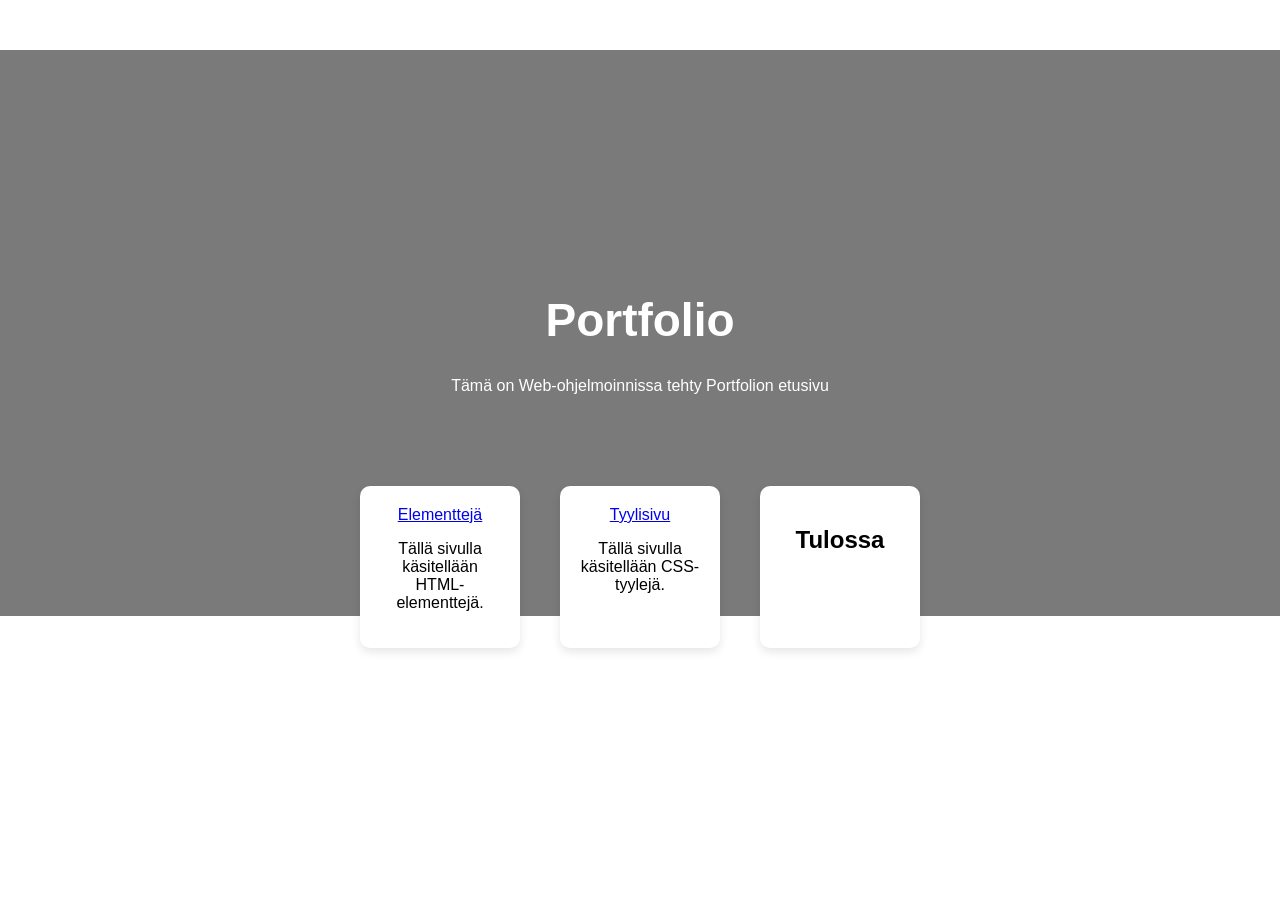
==== index.html @ 4d257c8b "Repositorioon lisäys" ====
<!DOCTYPE html>
<html lang="fi">
<head>
    <meta charset="UTF-8">
    <meta name="viewport" content="width=device-width, initial-scale=1.0">
    <link rel="stylesheet" href="style/tyylit_oma.css">
    <title>Portfolio</title>
</head>

<body>
    
    <!--Tyhjä palkki ylhäällä-->
    <div class="top-bar"></div>



    <section class="content">
        <h1>Portfolio</h1>
        <p>Tämä on Web-ohjelmoinnissa tehty Portfolion etusivu</p>
    </section>
    
    <div class="cards-wrapper"></div>
        <section class="cards">
            <div class="card">
            <a href="pages\elementteja.html">Elementtejä</a>
            <p>Tällä sivulla käsitellään HTML-elementtejä.</p>
            </div>

            <div class="card">
            <a href="pages\tyylisivuista.html">Tyylisivu</a>
            <p>Tällä sivulla käsitellään CSS-tyylejä.</p>
            </div>

            <div class="card">
            <h2>Tulossa</h2>
            </div>
    </section>
    </div>
</body>
</html>
---- style/tyylit_oma.css ----
@media screen and (max-width: 800px) {
  .row, .navbar {  
    flex-direction: column;
  }
}

body {
    margin: 0;
    padding: 0;
    font-family: Arial, sans-serif;
}

/* YLÄ TYHJÄ BAR */
.top-bar {
    height: 50px;
    background: white;
}

/* SISÄLTÖALUE (harmaa tausta) */
.content {
    background: #7a7a7a;
    padding: 3px 30px;
    color: white;
    text-align: center;
    display: flex;
    flex-direction: column;
    justify-content: center;
    min-height: 560px;
}

.content h1 {
    font-size: 46px;
    margin-bottom: 50px;
}
.content h3 {
    font-size: 18px;
}

.content p {
    font-size: 16px;
    margin-top: -20px;
}



/* KORTIT */

.cards-wrapper {
    margin-top: -130px;
    display: flex;
    justify-content: center;
}

    
.cards {
    display: flex;
    justify-content: center;
    gap: 40px;
    padding: 0px 30px;;
    flex-wrap: wrap;
}

.card {
    width: 120px;
    background: white;
    padding: 20px;
    border-radius: 10px;
    box-shadow: 0 4px 10px rgba(0,0,0,0.1);
    text-align: center;
}

.feeter {
    height: 50px;
    background: white;
}
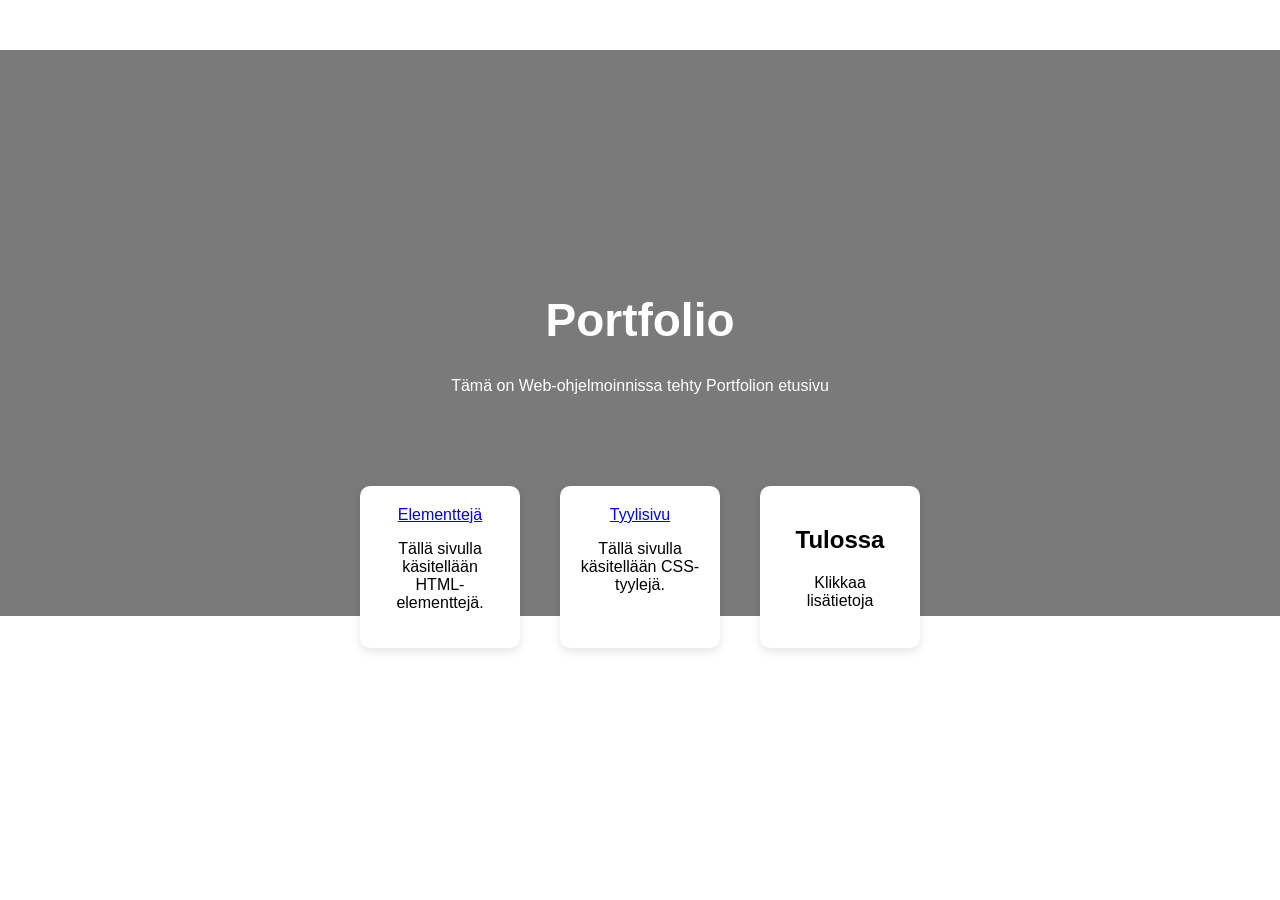
==== commit d124f1c2: "Javascriptin lisaaminen" ====
--- a/index.html
+++ b/index.html
@@ -31,10 +31,18 @@
             <p>Tällä sivulla käsitellään CSS-tyylejä.</p>
             </div>
 
-            <div class="card">
+            
+        <div class="card" onclick="tulossaInfo(this)">
             <h2>Tulossa</h2>
-            </div>
-    </section>
+            <p>Klikkaa lisätietoja</p>
+            
+            <script>
+                function tulossaInfo(card) {
+                 card.querySelector("p").textContent = "Tämä sivu on vielä työn alla.";}
+            </script>
+        </div>
+
+        </section>
     </div>
 </body>
 </html>
